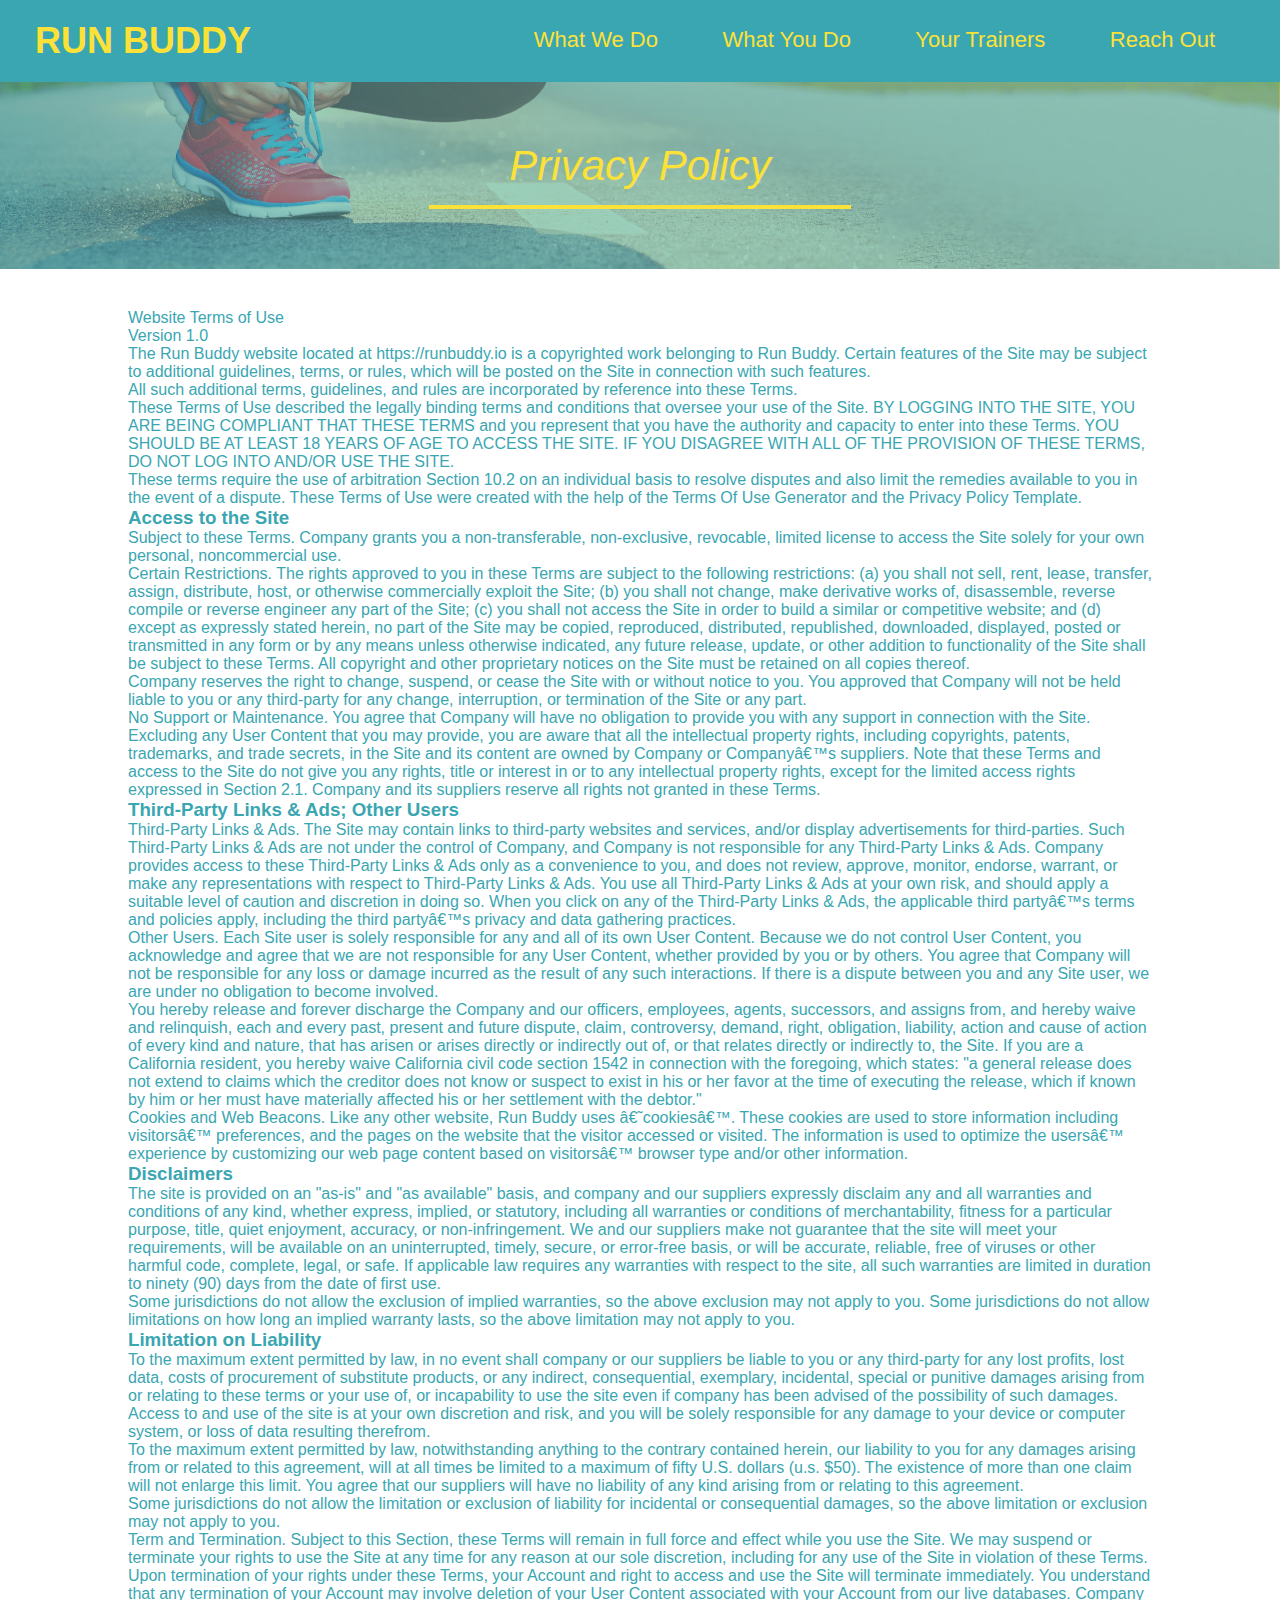
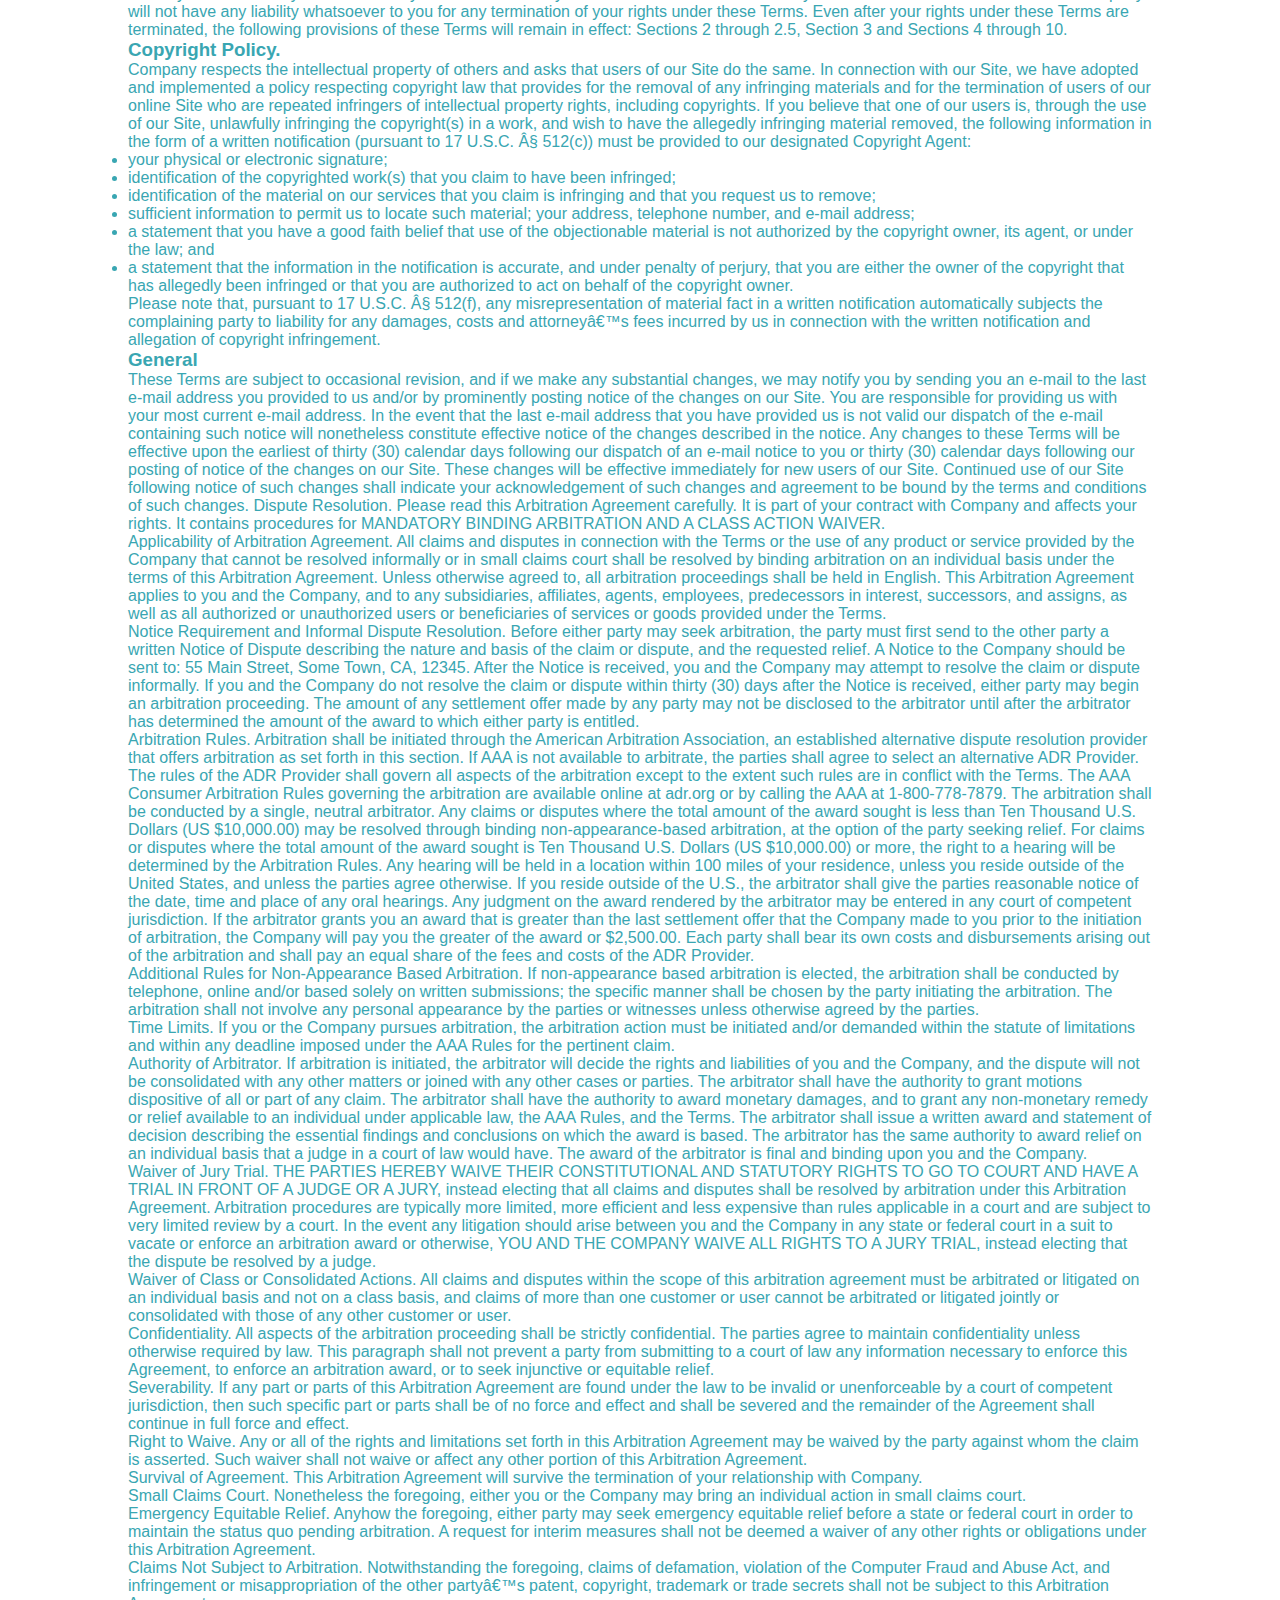
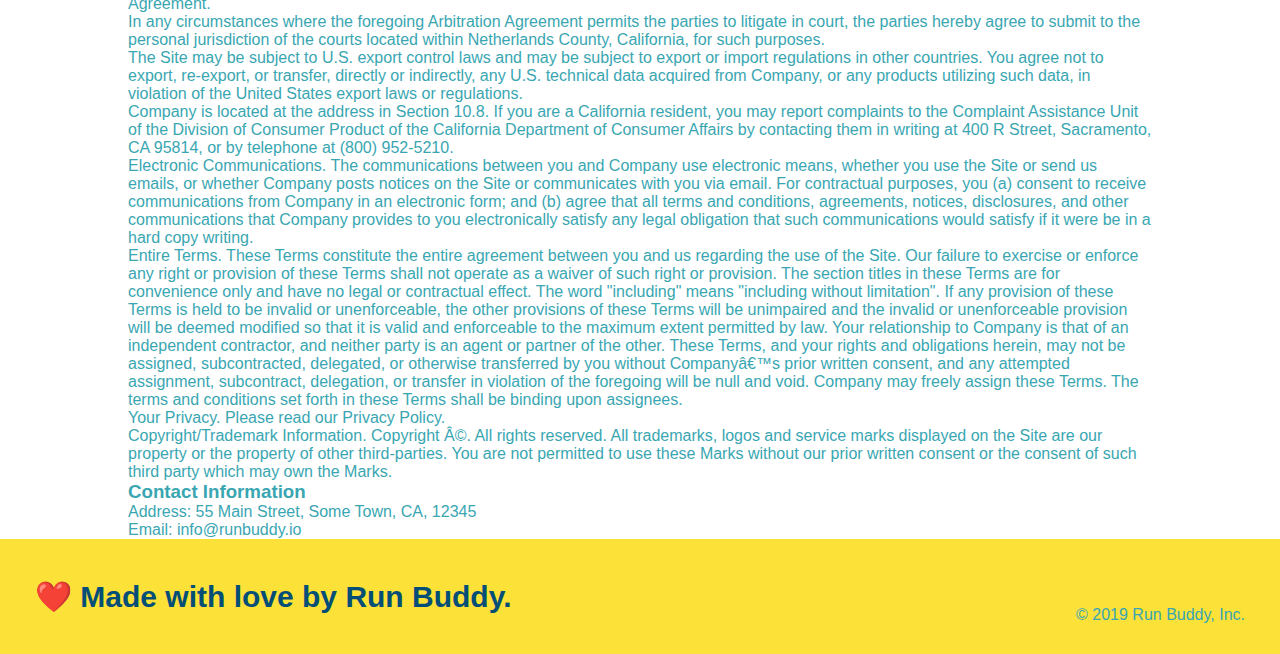
==== privacy-policy.html @ 351f226d "added privacy policy page" ====
<!DOCTYPE html>
<html lang="en">
<head>
    <meta charset="UTF-8">
    <meta name="viewport" content="width=device-width, initial-scale=1.0">
    <title>Privacy Policy - Run Buddy</title>
    <link rel="stylesheet" href="./assets/css/style.css"/>
    <link rel="stylesheet" href="./assets/css/seconday-styles.css"/>
</head>
<body>
    <header>
        <h1>
            <a href="/">RUN BUDDY</a>
        </h1>
        <nav>
            <!-- Unordered list element -->
            <ul>
                <!-- list item element-->
                <li>
                    <!-- Anchor element -->
                    <a href="./index.html#what-we-do">What We Do</a>
                </li>
                <li>
                    <a href="./index.html#what-you-do">What You Do</a>
                </li>
                <li>
                    <a href="./index.html#your-trainers">Your Trainers</a>
                </li>
                <li>
                    <a href="./index.html#reach-out">Reach Out</a>
                </li>

            </ul>
        </nav>
    </header>
    <section class="hero">
<h2 class="page-title">Privacy Policy</h2>
    </section>
<article class="secondary-content">

    <p>
        Website Terms of Use
      </p>

      <p>
        Version 1.0
      </p>

      <p>
        The Run Buddy website located at https://runbuddy.io is a copyrighted work belonging to Run Buddy. Certain
        features of the Site may be subject to additional guidelines, terms, or rules, which will be posted on the Site
        in connection with such features.
      </p>

      <p>
        All such additional terms, guidelines, and rules are incorporated by reference into these Terms.
      </p>

      <p>
        These Terms of Use described the legally binding terms and conditions that oversee your use of the Site. BY
        LOGGING INTO THE SITE, YOU ARE BEING COMPLIANT THAT THESE TERMS and you represent that you have the authority
        and capacity to enter into these Terms. YOU SHOULD BE AT LEAST 18 YEARS OF AGE TO ACCESS THE SITE. IF YOU
        DISAGREE WITH ALL OF THE PROVISION OF THESE TERMS, DO NOT LOG INTO AND/OR USE THE SITE.
      </p>

      <p>
        These terms require the use of arbitration Section 10.2 on an individual basis to resolve disputes and also
        limit the remedies available to you in the event of a dispute. These Terms of Use were created with the help of
        the Terms Of Use Generator and the Privacy Policy Template.
      </p>

      <h3>
        Access to the Site
      </h3>

      <p>
        Subject to these Terms. Company grants you a non-transferable, non-exclusive, revocable, limited license to
        access the Site solely for your own personal, noncommercial use.
      </p>

      <p>
        Certain Restrictions. The rights approved to you in these Terms are subject to the following restrictions: (a)
        you shall not sell, rent, lease, transfer, assign, distribute, host, or otherwise commercially exploit the Site;
        (b) you shall not change, make derivative works of, disassemble, reverse compile or reverse engineer any part of
        the Site; (c) you shall not access the Site in order to build a similar or competitive website; and (d) except
        as expressly stated herein, no part of the Site may be copied, reproduced, distributed, republished, downloaded,
        displayed, posted or transmitted in any form or by any means unless otherwise indicated, any future release,
        update, or other addition to functionality of the Site shall be subject to these Terms. All copyright and other
        proprietary notices on the Site must be retained on all copies thereof.
      </p>

      <p>
        Company reserves the right to change, suspend, or cease the Site with or without notice to you. You approved
        that Company will not be held liable to you or any third-party for any change, interruption, or termination of
        the Site or any part.
      </p>

      <p>
        No Support or Maintenance. You agree that Company will have no obligation to provide you with any support in
        connection with the Site.
      </p>

      <p>
        Excluding any User Content that you may provide, you are aware that all the intellectual property rights,
        including copyrights, patents, trademarks, and trade secrets, in the Site and its content are owned by Company
        or Companyâ€™s suppliers. Note that these Terms and access to the Site do not give you any rights, title or
        interest in or to any intellectual property rights, except for the limited access rights expressed in Section
        2.1. Company and its suppliers reserve all rights not granted in these Terms.
      </p>

      <h3>
        Third-Party Links & Ads; Other Users
      </h3>

      <p>
        Third-Party Links & Ads. The Site may contain links to third-party websites and services, and/or display
        advertisements for third-parties. Such Third-Party Links & Ads are not under the control of Company, and Company
        is not responsible for any Third-Party Links & Ads. Company provides access to these Third-Party Links & Ads
        only as a convenience to you, and does not review, approve, monitor, endorse, warrant, or make any
        representations with respect to Third-Party Links & Ads. You use all Third-Party Links & Ads at your own risk,
        and should apply a suitable level of caution and discretion in doing so. When you click on any of the
        Third-Party Links & Ads, the applicable third partyâ€™s terms and policies apply, including the third partyâ€™s
        privacy and data gathering practices.
      </p>

      <p>
        Other Users. Each Site user is solely responsible for any and all of its own User Content. Because we do not
        control User Content, you acknowledge and agree that we are not responsible for any User Content, whether
        provided by you or by others. You agree that Company will not be responsible for any loss or damage incurred as
        the result of any such interactions. If there is a dispute between you and any Site user, we are under no
        obligation to become involved.
      </p>

      <p>
        You hereby release and forever discharge the Company and our officers, employees, agents, successors, and
        assigns from, and hereby waive and relinquish, each and every past, present and future dispute, claim,
        controversy, demand, right, obligation, liability, action and cause of action of every kind and nature, that has
        arisen or arises directly or indirectly out of, or that relates directly or indirectly to, the Site. If you are
        a California resident, you hereby waive California civil code section 1542 in connection with the foregoing,
        which states: "a general release does not extend to claims which the creditor does not know or suspect to exist
        in his or her favor at the time of executing the release, which if known by him or her must have materially
        affected his or her settlement with the debtor."
      </p>

      <p>
        Cookies and Web Beacons. Like any other website, Run Buddy uses â€˜cookiesâ€™. These cookies are used to store
        information including visitorsâ€™ preferences, and the pages on the website that the visitor accessed or visited.
        The information is used to optimize the usersâ€™ experience by customizing our web page content based on visitorsâ€™
        browser type and/or other information.
      </p>

      <h3>
        Disclaimers
      </h3>

      <p>
        The site is provided on an "as-is" and "as available" basis, and company and our suppliers expressly disclaim
        any and all warranties and conditions of any kind, whether express, implied, or statutory, including all
        warranties or conditions of merchantability, fitness for a particular purpose, title, quiet enjoyment, accuracy,
        or non-infringement. We and our suppliers make not guarantee that the site will meet your requirements, will be
        available on an uninterrupted, timely, secure, or error-free basis, or will be accurate, reliable, free of
        viruses or other harmful code, complete, legal, or safe. If applicable law requires any warranties with respect
        to the site, all such warranties are limited in duration to ninety (90) days from the date of first use.
      </p>

      <p>
        Some jurisdictions do not allow the exclusion of implied warranties, so the above exclusion may not apply to
        you. Some jurisdictions do not allow limitations on how long an implied warranty lasts, so the above limitation
        may not apply to you.
      </p>

      <h3>
        Limitation on Liability
      </h3>

      <p>
        To the maximum extent permitted by law, in no event shall company or our suppliers be liable to you or any
        third-party for any lost profits, lost data, costs of procurement of substitute products, or any indirect,
        consequential, exemplary, incidental, special or punitive damages arising from or relating to these terms or
        your use of, or incapability to use the site even if company has been advised of the possibility of such
        damages. Access to and use of the site is at your own discretion and risk, and you will be solely responsible
        for any damage to your device or computer system, or loss of data resulting therefrom.
      </p>

      <p>
        To the maximum extent permitted by law, notwithstanding anything to the contrary contained herein, our liability
        to you for any damages arising from or related to this agreement, will at all times be limited to a maximum of
        fifty U.S. dollars (u.s. $50). The existence of more than one claim will not enlarge this limit. You agree that
        our suppliers will have no liability of any kind arising from or relating to this agreement.
      </p>

      <p>
        Some jurisdictions do not allow the limitation or exclusion of liability for incidental or consequential
        damages, so the above limitation or exclusion may not apply to you.
      </p>

      <p>
        Term and Termination. Subject to this Section, these Terms will remain in full force and effect while you use
        the Site. We may suspend or terminate your rights to use the Site at any time for any reason at our sole
        discretion, including for any use of the Site in violation of these Terms. Upon termination of your rights under
        these Terms, your Account and right to access and use the Site will terminate immediately. You understand that
        any termination of your Account may involve deletion of your User Content associated with your Account from our
        live databases. Company will not have any liability whatsoever to you for any termination of your rights under
        these Terms. Even after your rights under these Terms are terminated, the following provisions of these Terms
        will remain in effect: Sections 2 through 2.5, Section 3 and Sections 4 through 10.
      </p>

      <h3>
        Copyright Policy.
      </h3>

      <p>
        Company respects the intellectual property of others and asks that users of our Site do the same. In connection
        with our Site, we have adopted and implemented a policy respecting copyright law that provides for the removal
        of any infringing materials and for the termination of users of our online Site who are repeated infringers of
        intellectual property rights, including copyrights. If you believe that one of our users is, through the use of
        our Site, unlawfully infringing the copyright(s) in a work, and wish to have the allegedly infringing material
        removed, the following information in the form of a written notification (pursuant to 17 U.S.C. Â§ 512(c)) must
        be provided to our designated Copyright Agent:
      </p>

      <ul>
        <li>
          your physical or electronic signature;
        </li>
        <li>
          identification of the copyrighted work(s) that you claim to have been infringed;
        </li>
        <li>
          identification of the material on our services that you claim is infringing and that you request us to remove;
        </li>
        <li>
          sufficient information to permit us to locate such material; your address, telephone number, and e-mail
          address;
        </li>
        <li>
          a statement that you have a good faith belief that use of the objectionable material is not authorized by the
          copyright owner, its agent, or under the law; and
        </li>
        <li>
          a statement that the information in the notification is accurate, and under penalty of perjury, that you are
          either the owner of the copyright that has allegedly been infringed or that you are authorized to act on
          behalf of the copyright owner.
        </li>
      </ul>

      <p>
        Please note that, pursuant to 17 U.S.C. Â§ 512(f), any misrepresentation of material fact in a written
        notification automatically subjects the complaining party to liability for any damages, costs and attorneyâ€™s
        fees incurred by us in connection with the written notification and allegation of copyright infringement.
      </p>

      <h3>
        General
      </h3>

      <p>
        These Terms are subject to occasional revision, and if we make any substantial changes, we may notify you by
        sending you an e-mail to the last e-mail address you provided to us and/or by prominently posting notice of the
        changes on our Site. You are responsible for providing us with your most current e-mail address. In the event
        that the last e-mail address that you have provided us is not valid our dispatch of the e-mail containing such
        notice will nonetheless constitute effective notice of the changes described in the notice. Any changes to these
        Terms will be effective upon the earliest of thirty (30) calendar days following our dispatch of an e-mail
        notice to you or thirty (30) calendar days following our posting of notice of the changes on our Site. These
        changes will be effective immediately for new users of our Site. Continued use of our Site following notice of
        such changes shall indicate your acknowledgement of such changes and agreement to be bound by the terms and
        conditions of such changes. Dispute Resolution. Please read this Arbitration Agreement carefully. It is part of
        your contract with Company and affects your rights. It contains procedures for MANDATORY BINDING ARBITRATION AND
        A CLASS ACTION WAIVER.
      </p>

      <p>
        Applicability of Arbitration Agreement. All claims and disputes in connection with the Terms or the use of any
        product or service provided by the Company that cannot be resolved informally or in small claims court shall be
        resolved by binding arbitration on an individual basis under the terms of this Arbitration Agreement. Unless
        otherwise agreed to, all arbitration proceedings shall be held in English. This Arbitration Agreement applies to
        you and the Company, and to any subsidiaries, affiliates, agents, employees, predecessors in interest,
        successors, and assigns, as well as all authorized or unauthorized users or beneficiaries of services or goods
        provided under the Terms.
      </p>

      <p>
        Notice Requirement and Informal Dispute Resolution. Before either party may seek arbitration, the party must
        first send to the other party a written Notice of Dispute describing the nature and basis of the claim or
        dispute, and the requested relief. A Notice to the Company should be sent to: 55 Main Street, Some Town, CA,
        12345. After the Notice is received, you and the Company may attempt to resolve the claim or dispute informally.
        If you and the Company do not resolve the claim or dispute within thirty (30) days after the Notice is received,
        either party may begin an arbitration proceeding. The amount of any settlement offer made by any party may not
        be disclosed to the arbitrator until after the arbitrator has determined the amount of the award to which either
        party is entitled.
      </p>

      <p>
        Arbitration Rules. Arbitration shall be initiated through the American Arbitration Association, an established
        alternative dispute resolution provider that offers arbitration as set forth in this section. If AAA is not
        available to arbitrate, the parties shall agree to select an alternative ADR Provider. The rules of the ADR
        Provider shall govern all aspects of the arbitration except to the extent such rules are in conflict with the
        Terms. The AAA Consumer Arbitration Rules governing the arbitration are available online at adr.org or by
        calling the AAA at 1-800-778-7879. The arbitration shall be conducted by a single, neutral arbitrator. Any
        claims or disputes where the total amount of the award sought is less than Ten Thousand U.S. Dollars (US
        $10,000.00) may be resolved through binding non-appearance-based arbitration, at the option of the party seeking
        relief. For claims or disputes where the total amount of the award sought is Ten Thousand U.S. Dollars (US
        $10,000.00) or more, the right to a hearing will be determined by the Arbitration Rules. Any hearing will be
        held in a location within 100 miles of your residence, unless you reside outside of the United States, and
        unless the parties agree otherwise. If you reside outside of the U.S., the arbitrator shall give the parties
        reasonable notice of the date, time and place of any oral hearings. Any judgment on the award rendered by the
        arbitrator may be entered in any court of competent jurisdiction. If the arbitrator grants you an award that is
        greater than the last settlement offer that the Company made to you prior to the initiation of arbitration, the
        Company will pay you the greater of the award or $2,500.00. Each party shall bear its own costs and
        disbursements arising out of the arbitration and shall pay an equal share of the fees and costs of the ADR
        Provider.
      </p>

      <p>
        Additional Rules for Non-Appearance Based Arbitration. If non-appearance based arbitration is elected, the
        arbitration shall be conducted by telephone, online and/or based solely on written submissions; the specific
        manner shall be chosen by the party initiating the arbitration. The arbitration shall not involve any personal
        appearance by the parties or witnesses unless otherwise agreed by the parties.
      </p>

      <p>
        Time Limits. If you or the Company pursues arbitration, the arbitration action must be initiated and/or demanded
        within the statute of limitations and within any deadline imposed under the AAA Rules for the pertinent claim.
      </p>

      <p>
        Authority of Arbitrator. If arbitration is initiated, the arbitrator will decide the rights and liabilities of
        you and the Company, and the dispute will not be consolidated with any other matters or joined with any other
        cases or parties. The arbitrator shall have the authority to grant motions dispositive of all or part of any
        claim. The arbitrator shall have the authority to award monetary damages, and to grant any non-monetary remedy
        or relief available to an individual under applicable law, the AAA Rules, and the Terms. The arbitrator shall
        issue a written award and statement of decision describing the essential findings and conclusions on which the
        award is based. The arbitrator has the same authority to award relief on an individual basis that a judge in a
        court of law would have. The award of the arbitrator is final and binding upon you and the Company.
      </p>

      <p>
        Waiver of Jury Trial. THE PARTIES HEREBY WAIVE THEIR CONSTITUTIONAL AND STATUTORY RIGHTS TO GO TO COURT AND HAVE
        A TRIAL IN FRONT OF A JUDGE OR A JURY, instead electing that all claims and disputes shall be resolved by
        arbitration under this Arbitration Agreement. Arbitration procedures are typically more limited, more efficient
        and less expensive than rules applicable in a court and are subject to very limited review by a court. In the
        event any litigation should arise between you and the Company in any state or federal court in a suit to vacate
        or enforce an arbitration award or otherwise, YOU AND THE COMPANY WAIVE ALL RIGHTS TO A JURY TRIAL, instead
        electing that the dispute be resolved by a judge.
      </p>

      <p>
        Waiver of Class or Consolidated Actions. All claims and disputes within the scope of this arbitration agreement
        must be arbitrated or litigated on an individual basis and not on a class basis, and claims of more than one
        customer or user cannot be arbitrated or litigated jointly or consolidated with those of any other customer or
        user.
      </p>

      <p>
        Confidentiality. All aspects of the arbitration proceeding shall be strictly confidential. The parties agree to
        maintain confidentiality unless otherwise required by law. This paragraph shall not prevent a party from
        submitting to a court of law any information necessary to enforce this Agreement, to enforce an arbitration
        award, or to seek injunctive or equitable relief.
      </p>

      <p>
        Severability. If any part or parts of this Arbitration Agreement are found under the law to be invalid or
        unenforceable by a court of competent jurisdiction, then such specific part or parts shall be of no force and
        effect and shall be severed and the remainder of the Agreement shall continue in full force and effect.
      </p>

      <p>
        Right to Waive. Any or all of the rights and limitations set forth in this Arbitration Agreement may be waived
        by the party against whom the claim is asserted. Such waiver shall not waive or affect any other portion of this
        Arbitration Agreement.
      </p>

      <p>
        Survival of Agreement. This Arbitration Agreement will survive the termination of your relationship with
        Company.
      </p>

      <p>
        Small Claims Court. Nonetheless the foregoing, either you or the Company may bring an individual action in small
        claims court.
      </p>

      <p>
        Emergency Equitable Relief. Anyhow the foregoing, either party may seek emergency equitable relief before a
        state or federal court in order to maintain the status quo pending arbitration. A request for interim measures
        shall not be deemed a waiver of any other rights or obligations under this Arbitration Agreement.
      </p>

      <p>
        Claims Not Subject to Arbitration. Notwithstanding the foregoing, claims of defamation, violation of the
        Computer Fraud and Abuse Act, and infringement or misappropriation of the other partyâ€™s patent, copyright,
        trademark or trade secrets shall not be subject to this Arbitration Agreement.
      </p>

      <p>
        In any circumstances where the foregoing Arbitration Agreement permits the parties to litigate in court, the
        parties hereby agree to submit to the personal jurisdiction of the courts located within Netherlands County,
        California, for such purposes.
      </p>

      <p>
        The Site may be subject to U.S. export control laws and may be subject to export or import regulations in other
        countries. You agree not to export, re-export, or transfer, directly or indirectly, any U.S. technical data
        acquired from Company, or any products utilizing such data, in violation of the United States export laws or
        regulations.
      </p>

      <p>
        Company is located at the address in Section 10.8. If you are a California resident, you may report complaints
        to the Complaint Assistance Unit of the Division of Consumer Product of the California Department of Consumer
        Affairs by contacting them in writing at 400 R Street, Sacramento, CA 95814, or by telephone at (800) 952-5210.
      </p>

      <p>
        Electronic Communications. The communications between you and Company use electronic means, whether you use the
        Site or send us emails, or whether Company posts notices on the Site or communicates with you via email. For
        contractual purposes, you (a) consent to receive communications from Company in an electronic form; and (b)
        agree that all terms and conditions, agreements, notices, disclosures, and other communications that Company
        provides to you electronically satisfy any legal obligation that such communications would satisfy if it were be
        in a hard copy writing.
      </p>

      <p>
        Entire Terms. These Terms constitute the entire agreement between you and us regarding the use of the Site. Our
        failure to exercise or enforce any right or provision of these Terms shall not operate as a waiver of such right
        or provision. The section titles in these Terms are for convenience only and have no legal or contractual
        effect. The word "including" means "including without limitation". If any provision of these Terms is held to be
        invalid or unenforceable, the other provisions of these Terms will be unimpaired and the invalid or
        unenforceable provision will be deemed modified so that it is valid and enforceable to the maximum extent
        permitted by law. Your relationship to Company is that of an independent contractor, and neither party is an
        agent or partner of the other. These Terms, and your rights and obligations herein, may not be assigned,
        subcontracted, delegated, or otherwise transferred by you without Companyâ€™s prior written consent, and any
        attempted assignment, subcontract, delegation, or transfer in violation of the foregoing will be null and void.
        Company may freely assign these Terms. The terms and conditions set forth in these Terms shall be binding upon
        assignees.
      </p>

      <p>
        Your Privacy. Please read our Privacy Policy.
      </p>

      <p>
        Copyright/Trademark Information. Copyright Â©. All rights reserved. All trademarks, logos and service marks
        displayed on the Site are our property or the property of other third-parties. You are not permitted to use
        these Marks without our prior written consent or the consent of such third party which may own the Marks.
      </p>

      <h3>
        Contact Information
      </h3>

      <p>
        Address: 55 Main Street, Some Town, CA, 12345
      </p>

      <p>
        Email: info@runbuddy.io
      </p>

</article>
    <footer>
        <h2>❤️ Made with love by Run Buddy.</h2>
        <div>
            <br />
            &copy; 2019 Run Buddy, Inc.
        </div>
    </footer>
    
</body>
</html>
---- assets/css/style.css ----
* {
    margin: 0;
    padding: 0;
    box-sizing: border-box;
  }
  
  body {
    /* more on this crazy alphanumerical value in a minute! */
    color: #39a6b2;
    font-family: Helvetica, Arial, sans-serif;
  }

  /* apply styles to <header> */

header {
    padding: 20px 35px;
    background-color: #39a6b2;
  }

header h1 {
    font-weight: bold;
    font-size: 36px;
    color: #fce138;
    margin: 0;
    display: inline;
} 

header a {
    text-decoration: none;
    color: #fce138;
  }

  header nav {
    float: right;
    margin: 7px 0;
  }

  header nav ul li {
    display: inline;
  }

  header nav ul li a {
    margin: 0 30px;
    font-weight: lighter;
    font-size: 22px;
  }

  /* footer styles */

  footer {
    background: #fce138;
    width: 100%;
    padding: 40px 35px;
  }

  footer h2 {
      display: inline;
      color: #024e76;
      font-size: 30px;
      margin: 0;
  }

  footer div {
      float: right;
      line-height: 1.5;
      text-align: right;
  }

  footer a {
      color: #024e76;
  }
  /* footer styles end*/

  section {
      padding: 60px;
  }

  /* Hero Style Start */
  .hero {
      background-image: url("../images/hero-bg.jpg");
      height: 600px;
      background-size: cover;
      background-position: center;
      position: relative;
  }
  .hero-form {
      border: solid 3px #024e76;
      background-color:#fce138 ;
      padding: 20px;
      width: 500px;
      color:#024e76 ;
      position: absolute;
      bottom: 120px;
      right: 140px;
  }

  .hero-form h3 {
      font-size: 24px;
      margin: 0px;
  }

  .hero-form p {
      margin: 5px 0 15px 0;
  }

  .form-input {
      border: 1px solid #024e76;
      display: block;
      padding: 7px 15px;
      font-size: 16px;
      color: #024e76;
      width: 100%;
      margin-bottom: 15px;
  }

  .hero-form button {
    background-color: #024e76;
    color: #fce138;
    border: none;
    padding: 10px 20px;
    font-size: 16px;
  }
  
  /* Hero Style End */

  /* What We Do */
  .intro {
      text-align: center;
  }

  .intro p {
      line-height: 1.7;
      color: #39a6b2;
      width: 80%;
      font-size: 20px;
      margin: 0 auto;
  }

  .steps {
      text-align:center;
      background:#fce138;
  }

  .section-title {
    font-size: 55px;
    color: #024e76;
    margin-bottom: 35px;
    padding: 0 100px 20px 100px;
    display: inline-block;
    border-bottom: 3px solid;
  }
  
  .primary-border {
    border-color: #fce138;
  }
  
  .secondary-border {
    border-color: #39a6b2;
  }

  /* what you do section */

  .steps div {
      margin-bottom: 80px;
  }

  .steps img {
      width: 15%;
      margin: 10px 0;
  }

  .steps h3 {
      color: #024e76;
      font-size: 46px;
      margin-top: 10px;
  }

  .steps p {
      color: #39a6b2;
      font-size: 23px;
  }

  .steps span {
     font-size: 38px; 
  }

  /* Meet the Trainers section */

.trainers {
      text-align: center;
      color: #fce138;
  }

.trainer {
    width: 900px;
    margin: 0 auto 30px auto;
    background: #024e76;
    overflow: auto;
    
}

.trainer img {
    width: 35%;
    float: left;
}

.trainer-bio {
    padding: 35px;
    float: left;
    width: 65%;
}

.text-left {
    text-align: left;
}

.text-right {
    text-align: right;
}

.trainer-bio h3 {
    font-size: 32px;
    margin-bottom: 8px;
}

.trainer-bio h4 {
    font-weight: lighter;
    font-size: 26px;
    margin-bottom: 25px;
}

.trainer-bio p {
    font-size: 17px;
    line-height: 1.3;
}

/*Reach Out Seciton*/

.contact {
    background-color: #024e76;
    text-align: center;
}

.contact h2 {
    color: #fce138;
}

.contact-info iframe {
    width: 400px;
    height: 400px;
}

.contact-info div {
    width: 410px;
    display: inline-block;
    vertical-align: top;
    text-align: left;
    margin: 3px 0 0 60px;
    color: white;
}

.contact-info h3 {
    color: #fce138;
    font-size: 32px;

}

.contact-info p, .contact-info address {
    margin: 20px 0;
  line-height: 1.5;
  font-size: 20px;
  font-style: normal;
  width: 100%;
}

.contact-info a {
    color: #fce138;
}
---- assets/css/seconday-styles.css ----
.hero {
    background-position: bottom;
    height: auto;
    text-align: center;
    margin-bottom: 40px;
}
.page-title {
    color: #fce138;
    display: inline-block;
    border-bottom: solid 4px #fce138;
    padding: 0 80px 15px 80px;
    font-weight: normal;
    font-size: 42px;
    font-style: italic;

}

.secondary-content {
    width: 80%;
    margin:auto ;
}
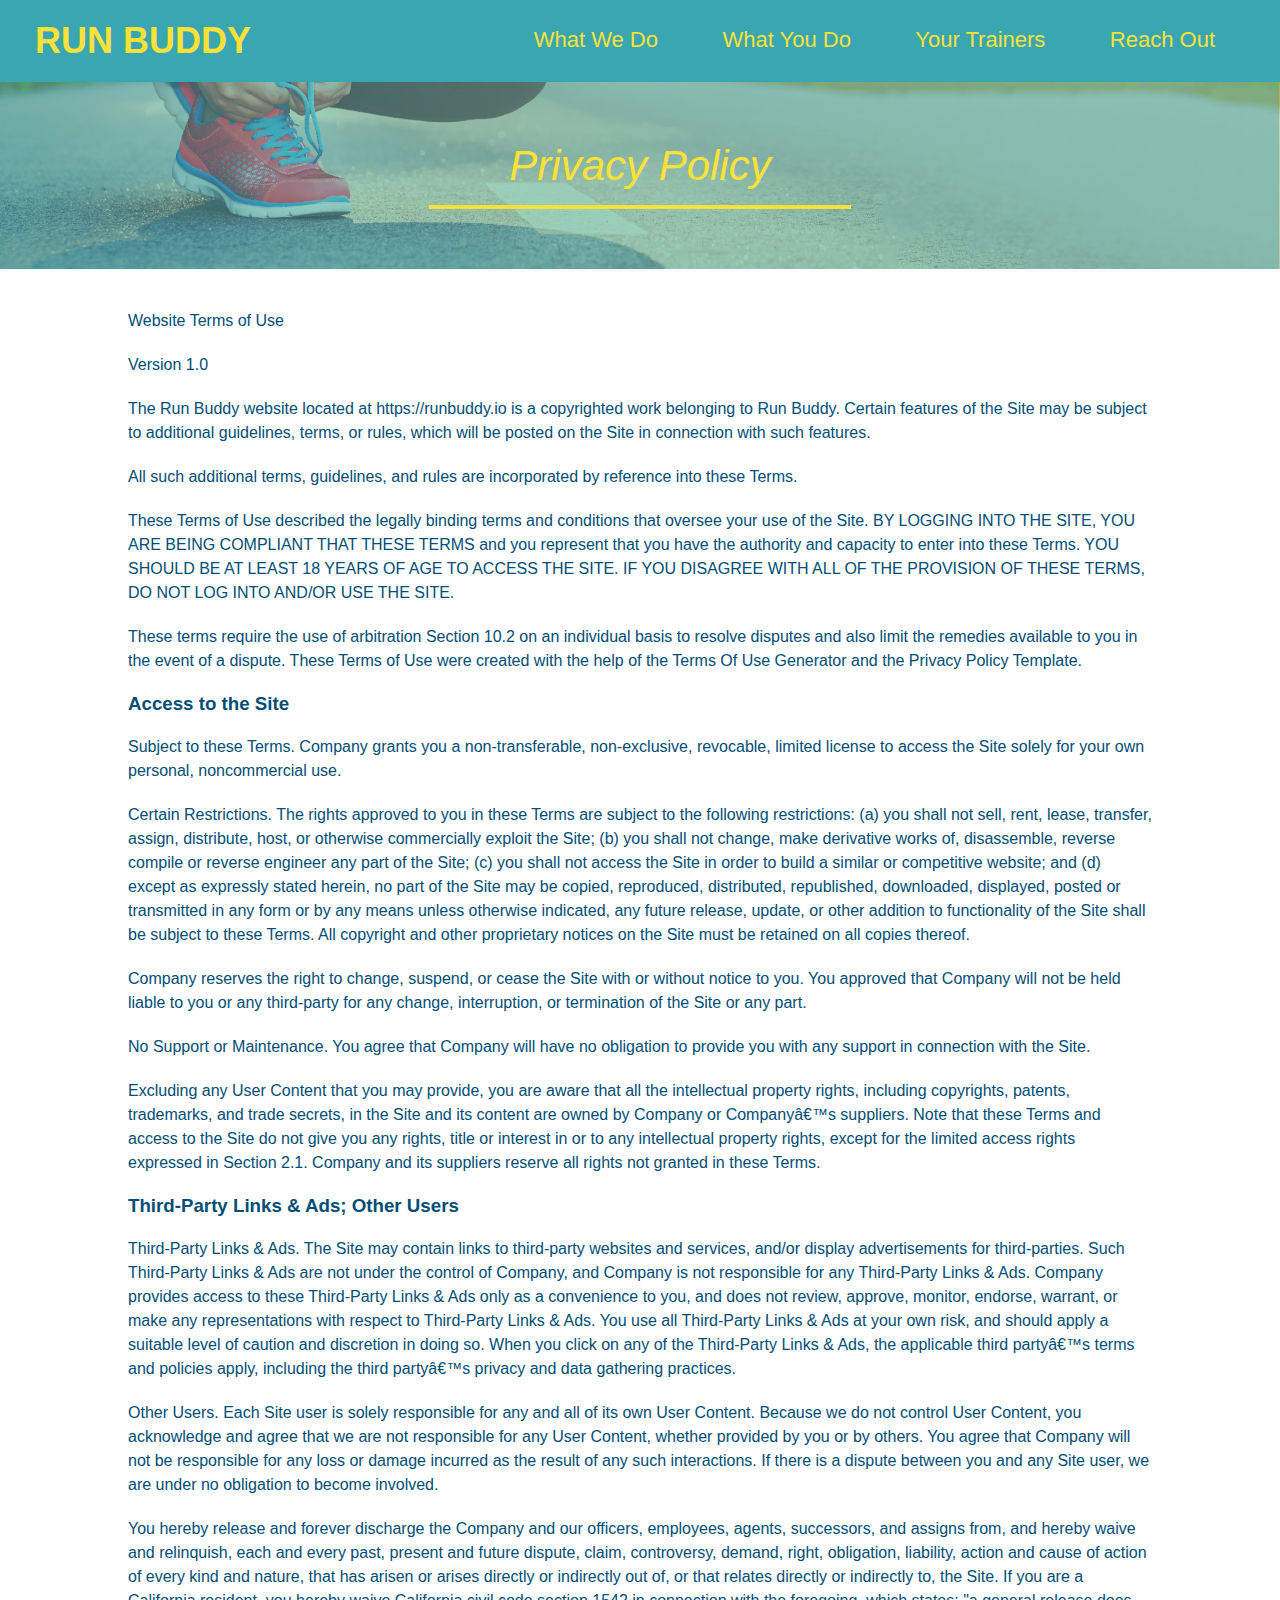
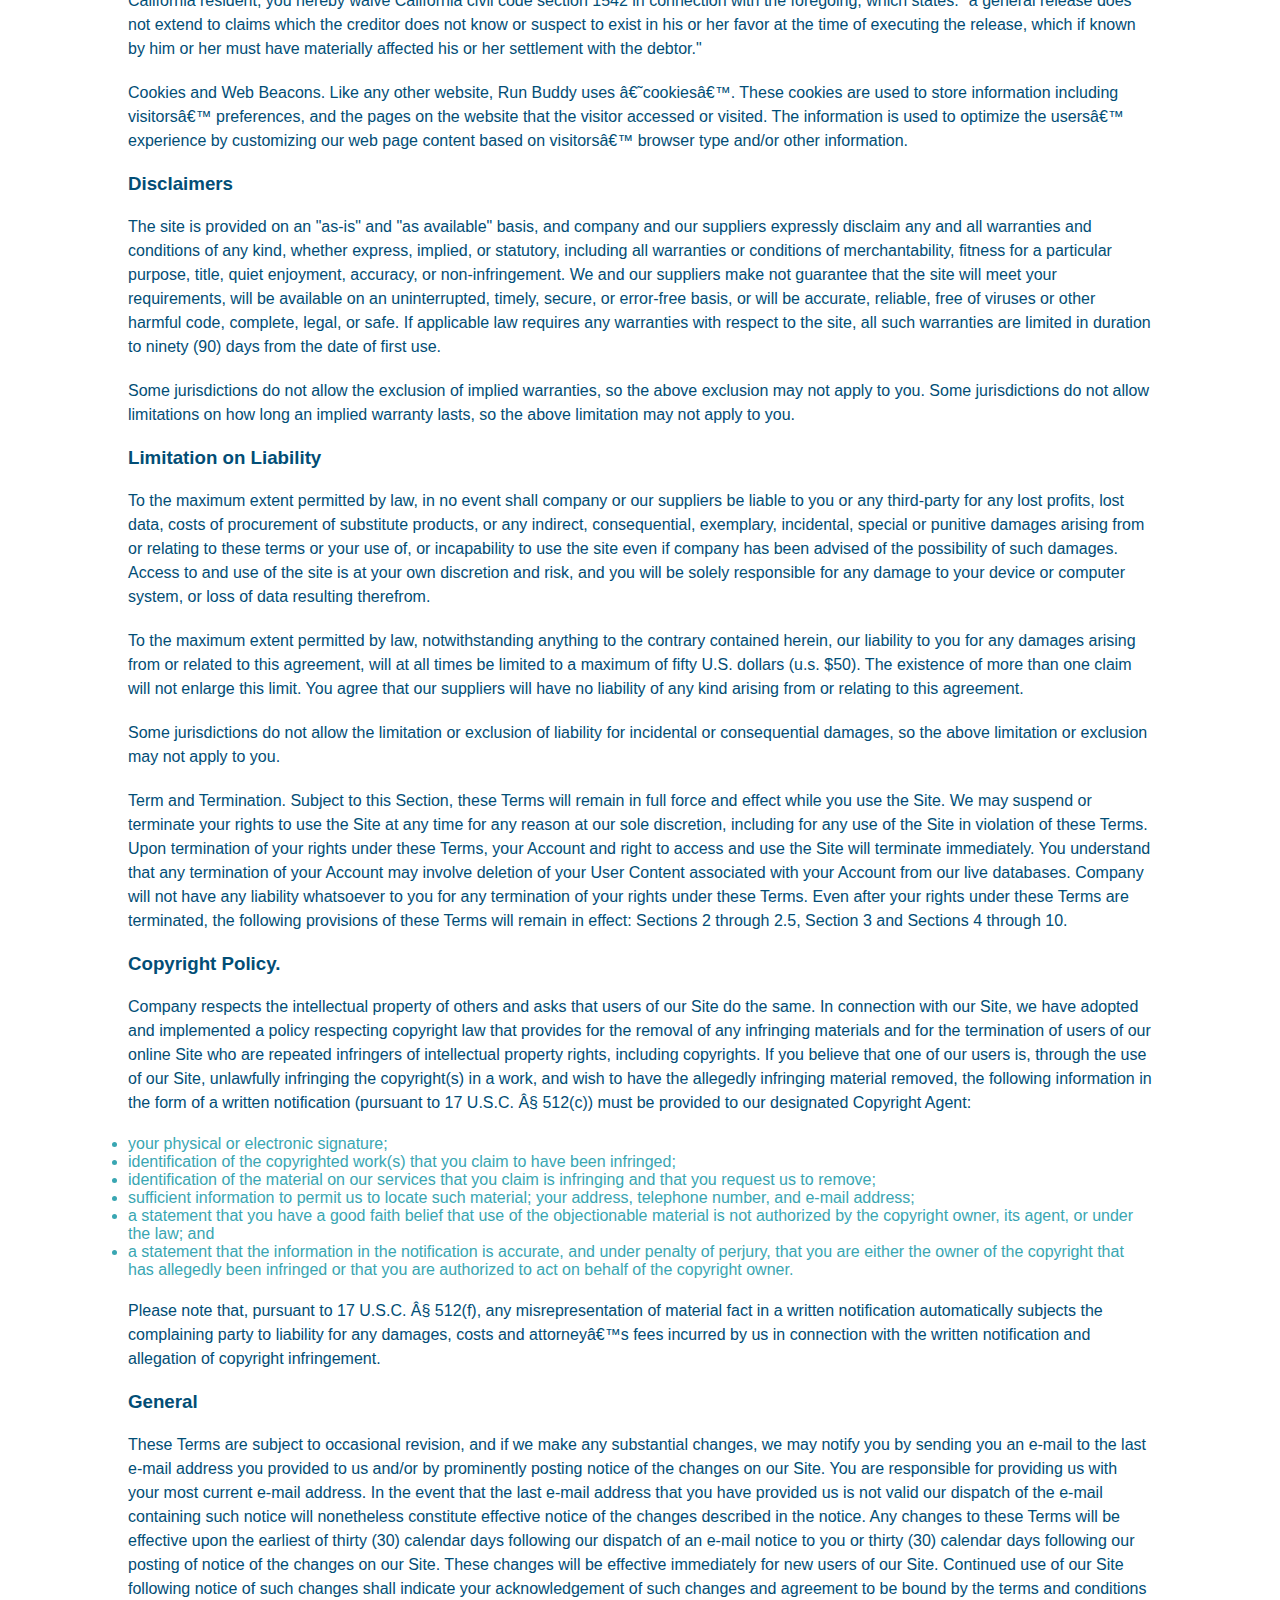
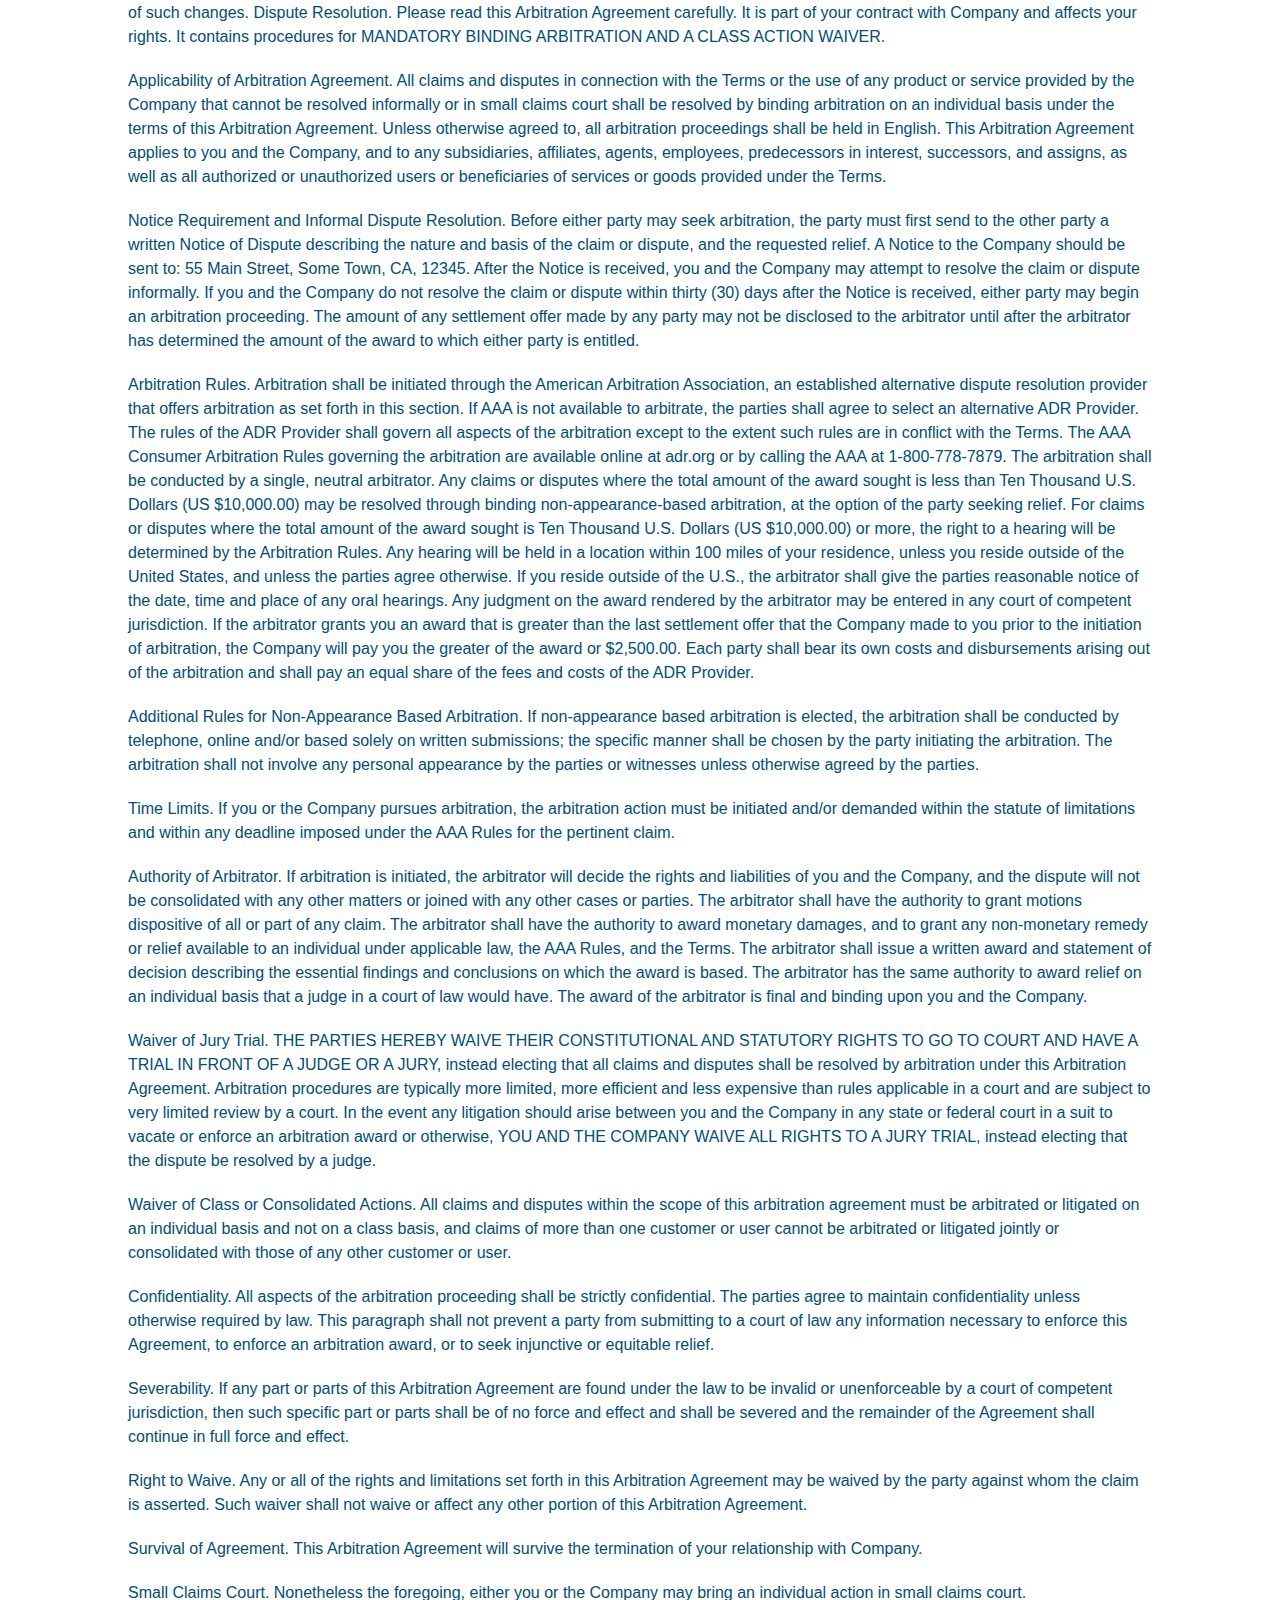
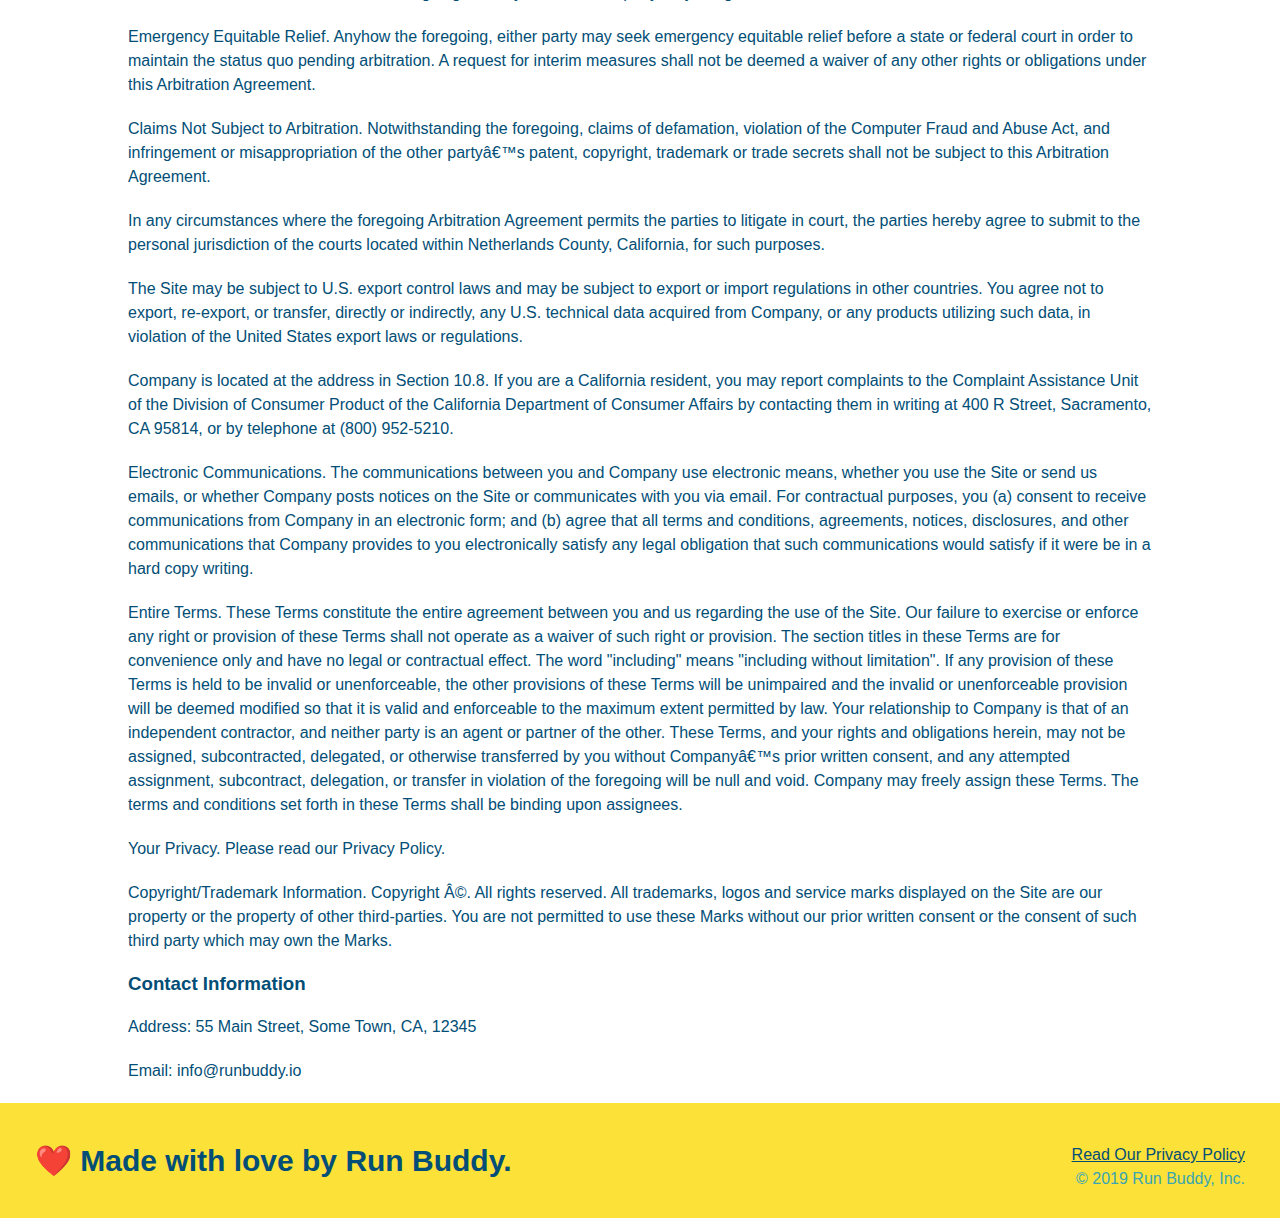
==== commit 4a8b3f98: "corrected privacy policy href 2" ====
--- a/privacy-policy.html
+++ b/privacy-policy.html
@@ -461,7 +461,7 @@
     <footer>
         <h2>❤️ Made with love by Run Buddy.</h2>
         <div>
-            <br />
+            <a href="">Read Our Privacy Policy</a><br />
             &copy; 2019 Run Buddy, Inc.
         </div>
     </footer>
--- a/assets/css/seconday-styles.css
+++ b/assets/css/seconday-styles.css
@@ -17,5 +17,22 @@
 
 .secondary-content {
     width: 80%;
-    margin:auto ;
+    margin:auto;
+    color: #024e76;
+}
+
+.seondary-content h3 {
+    font-size: 25px;
+    margin: 20px 0 20px 0;
+}
+
+.secondary-content p {
+    font-size: 16px;
+    line-height: 1.5;
+    margin: 20px 0 20px 0;
+}
+
+.secondary-content ul {
+   color: #39a6b2;
+   margin: 10px 0 10px 0; 
 }